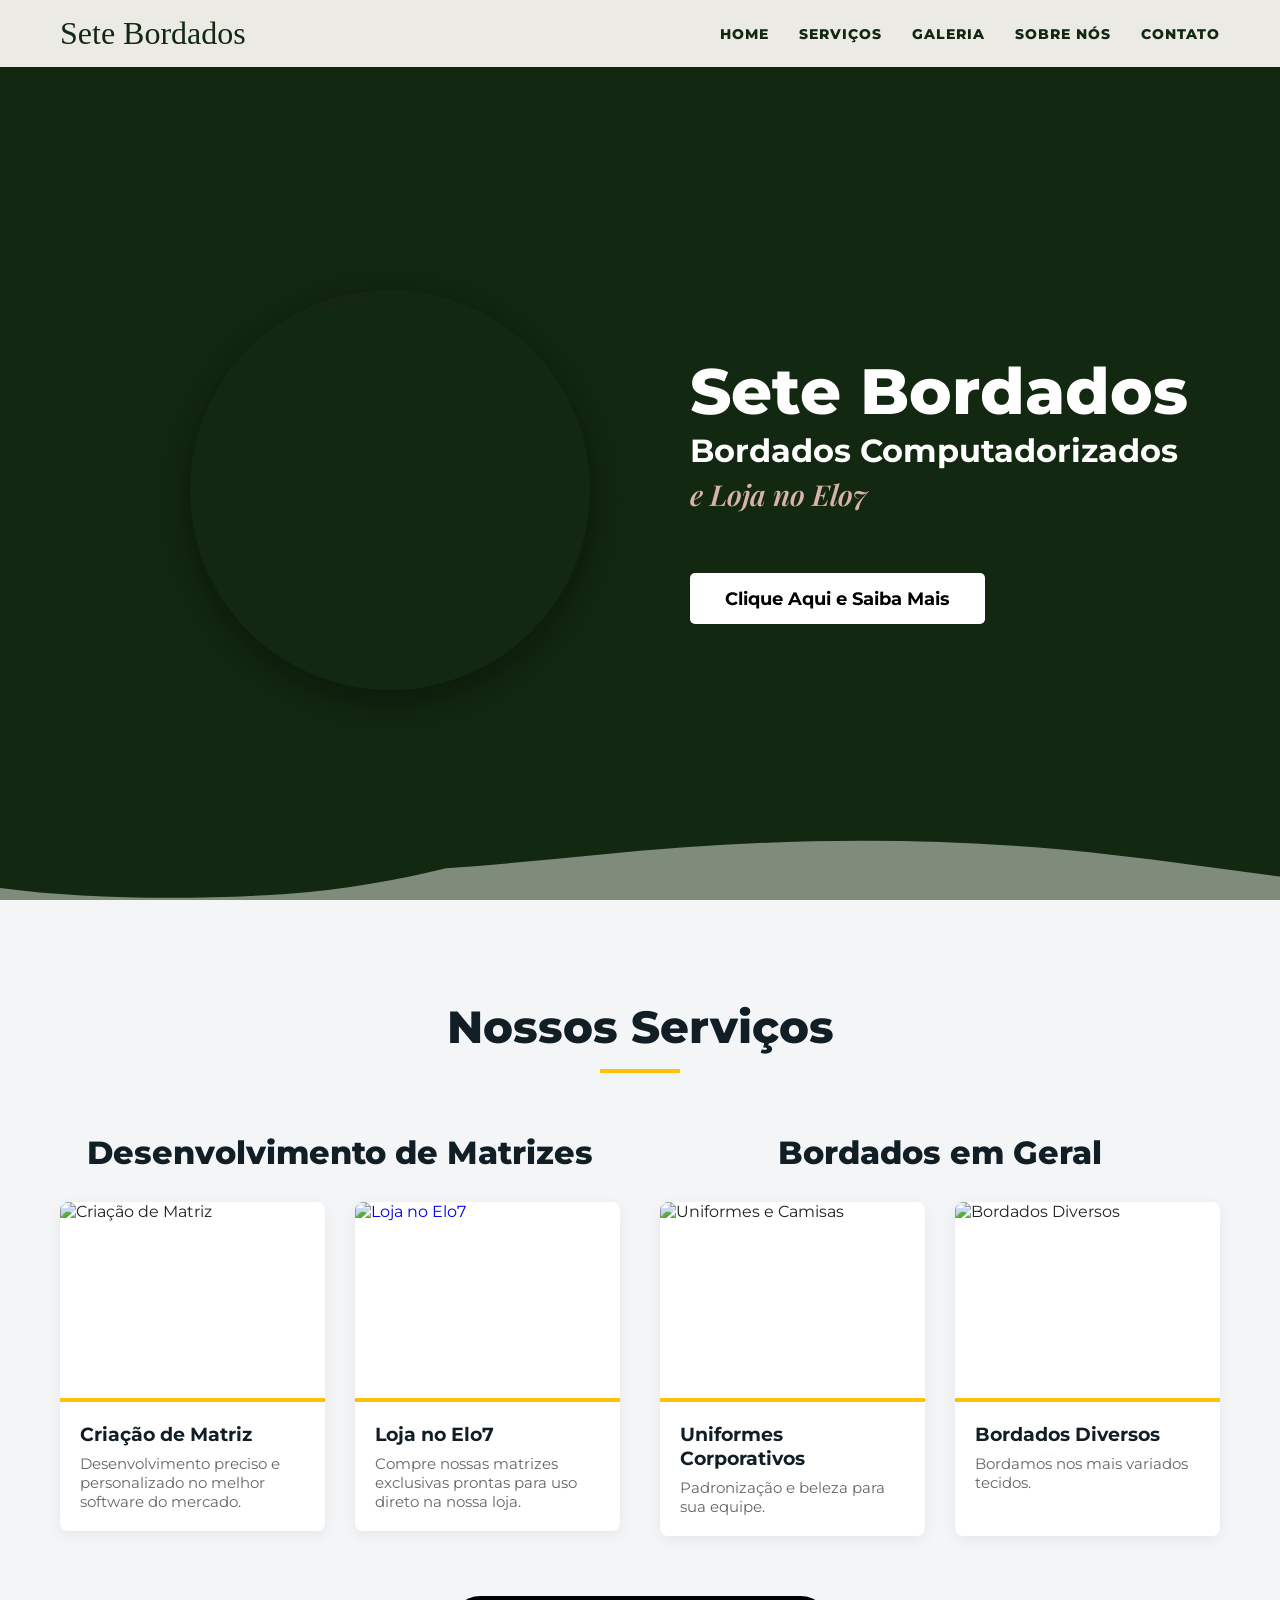
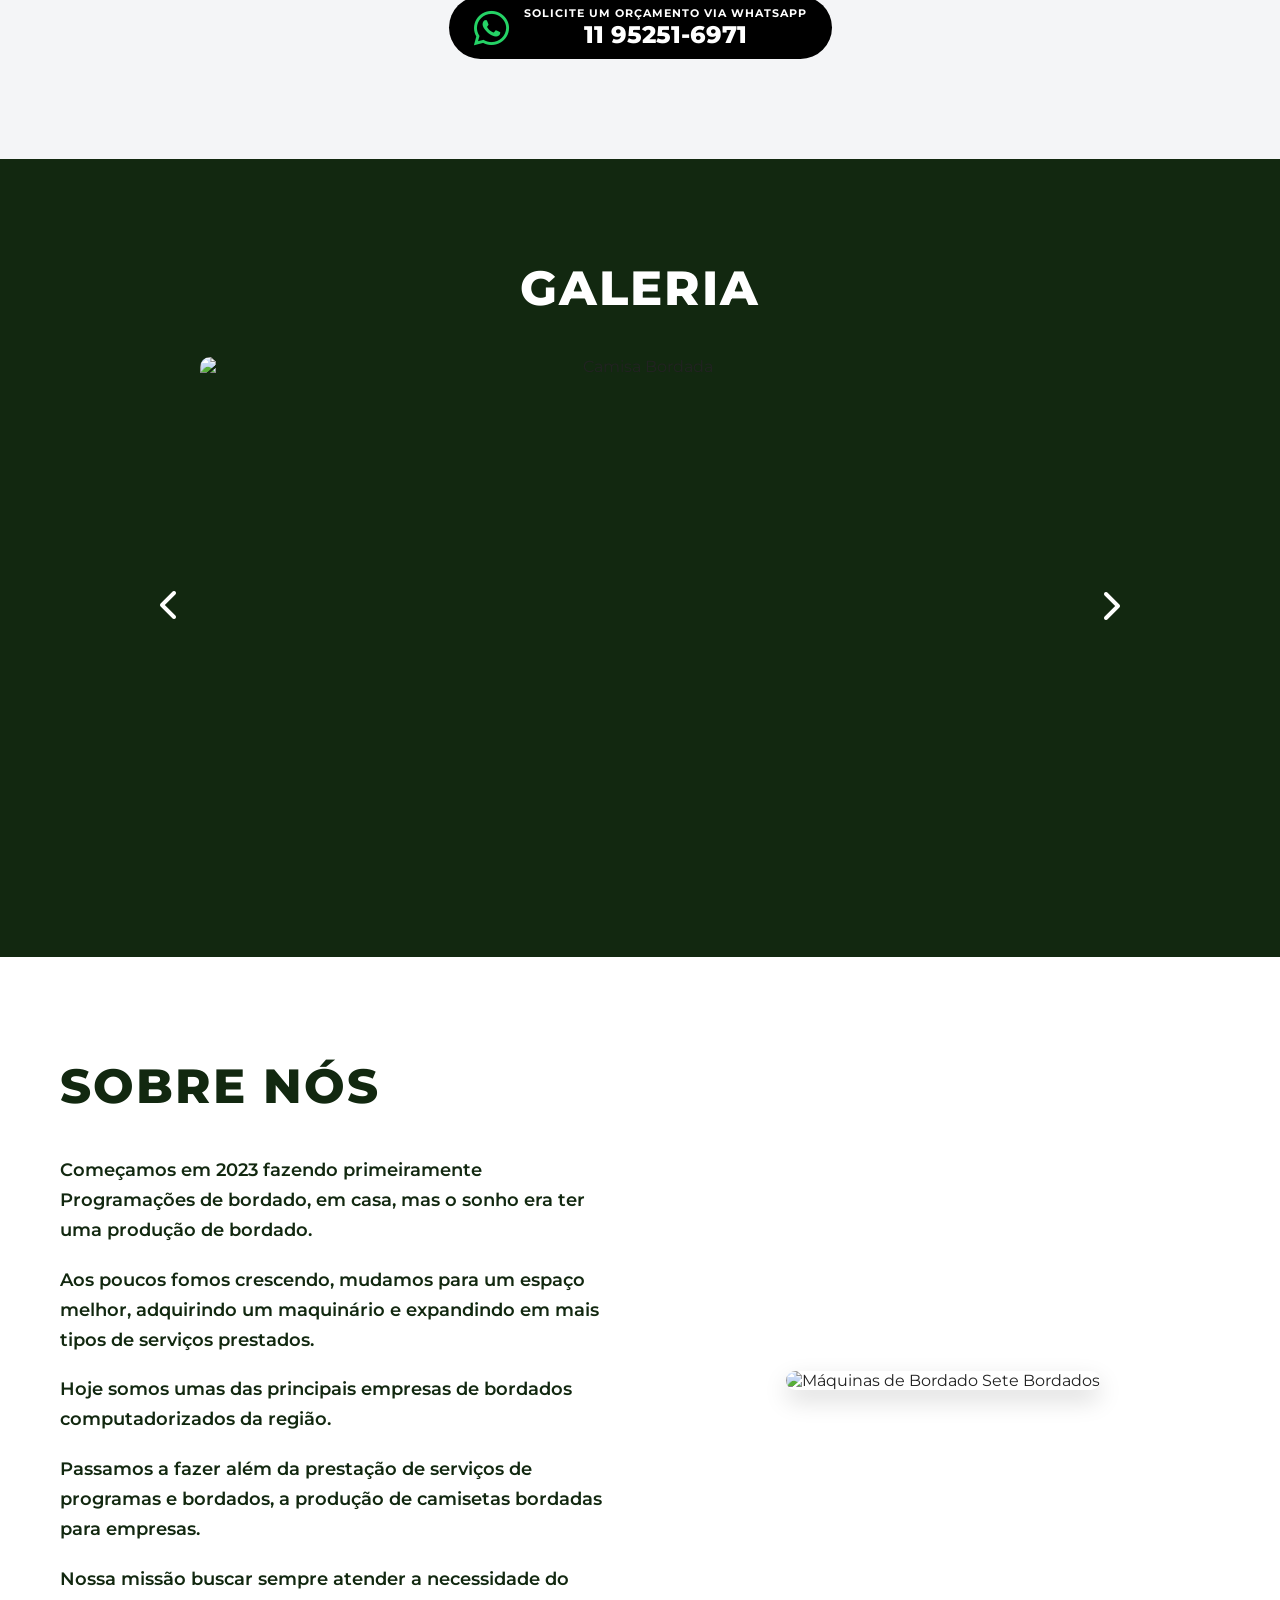
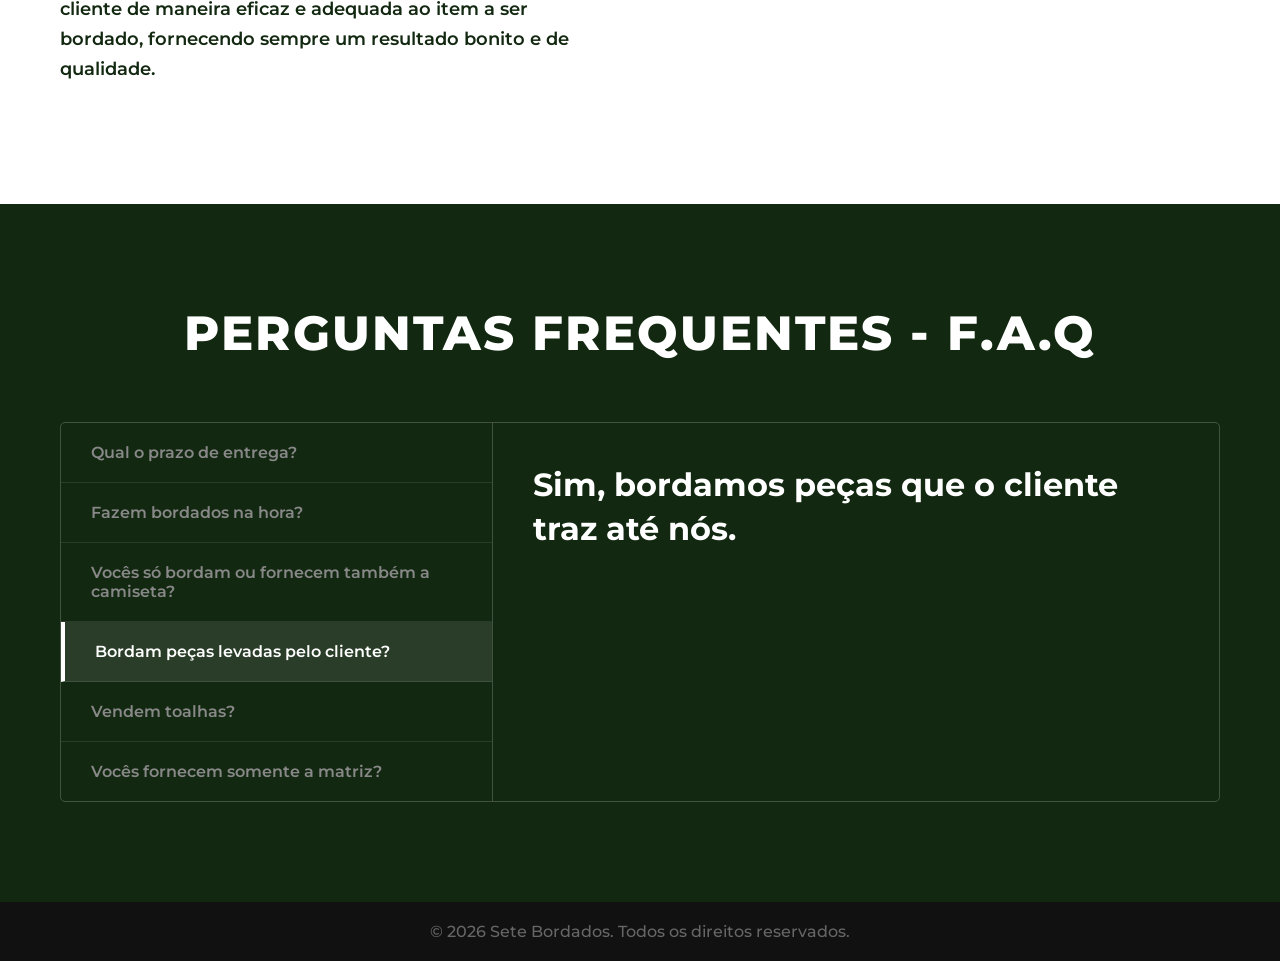
==== google_sites_embed.html @ 215e64a9 "primeiro commit - site sete bordados" ====
<!DOCTYPE html>
<html lang="pt-BR">

<head>
    <meta charset="UTF-8">
    <meta name="viewport" content="width=device-width, initial-scale=1.0">
    <title>Sete Bordados - Bordados Computadorizados</title>
    <style>
:root {
  --primary: #1A1A1A;
  --bg-dark: #122810;
  --bg-nav: #EBEAE5;
  --bg-services: #7F8B7B;
  --bg-gallery: #AC918A;
  --bg-about: #DEDAD6;
  --text-light: #FFFFFF;
  --text-dark: #222222;
  --accent: #25D366; /* WhatsApp Green */
  --highlight: #D8B2A7;

  --font-main: 'Montserrat', sans-serif;
  --font-serif: 'Playfair Display', serif;
}

* {
  margin: 0;
  padding: 0;
  box-sizing: border-box;
}

html {
  scroll-behavior: smooth;
}

body {
  font-family: var(--font-main);
  color: var(--text-dark);
  background-color: var(--bg-nav);
  overflow-x: hidden;
}

.container {
  max-width: 1200px;
  margin: 0 auto;
  padding: 0 20px;
}

h1, h2, h3 {
  font-weight: 800;
}

/* Animations */
[data-anime] {
  opacity: 0;
  transition: .8s ease-in-out;
}
[data-anime="left"] {
  transform: translateX(-50px);
}
[data-anime="right"] {
  transform: translateX(50px);
}
[data-anime="bottom"] {
  transform: translateY(50px);
}
[data-anime].animate {
  opacity: 1;
  transform: translate3d(0px,0px,0px);
}

/* Navbar */
.navbar {
  background-color: var(--bg-nav);
  position: fixed;
  top: 0;
  width: 100%;
  z-index: 1000;
  box-shadow: 0 2px 10px rgba(0,0,0,0.1);
  transition: all 0.3s ease;
}

.nav-container {
  display: flex;
  justify-content: space-between;
  align-items: center;
  max-width: 1200px;
  margin: 0 auto;
  padding: 15px 20px;
}

.nav-logo {
  display: flex;
  align-items: center;
  gap: 10px;
  font-size: 2rem;
  font-weight: normal;
  color: var(--bg-dark);
  font-family: "Old English Text MT", "Engravers Old English BT", serif;
}

.nav-links {
  list-style: none;
  display: flex;
  gap: 30px;
}

.nav-links a {
  text-decoration: none;
  color: var(--bg-dark);
  font-weight: 800;
  font-size: 0.9rem;
  letter-spacing: 1px;
  position: relative;
  transition: color 0.3s;
}

.nav-links a:hover {
  color: var(--bg-gallery);
}

.nav-links a::after {
  content: '';
  position: absolute;
  width: 0;
  height: 2px;
  bottom: -4px;
  left: 0;
  background-color: var(--bg-gallery);
  transition: width 0.3s ease;
}

.nav-links a:hover::after {
  width: 100%;
}

.mobile-menu-btn {
  display: none;
  font-size: 1.5rem;
  cursor: pointer;
}

/* Hero Section */
.hero-section {
  background-color: var(--bg-dark);
  min-height: 100vh;
  display: flex;
  align-items: center;
  position: relative;
  padding-top: 80px;
}

.hero-content {
  display: flex;
  align-items: center;
  justify-content: center;
  gap: 100px;
  width: 100%;
  z-index: 2;
}

.hero-image {
  flex: 1;
  display: flex;
  justify-content: flex-end;
}

.main-logo-img {
  width: 400px;
  height: 400px;
  object-fit: cover;
  border-radius: 50%;
  box-shadow: 0 0 50px rgba(255,255,255,0.1);
  filter: drop-shadow(0px 0px 20px rgba(255, 255, 255, 0.2));
  transition: transform 0.3s ease;
}

.main-logo-img:hover {
  transform: scale(1.05);
}

.hero-text {
  flex: 1;
  color: var(--text-light);
}

.hero-text h1 {
  font-size: 3.5rem;
  line-height: 1.1;
  margin-bottom: 5px;
}

.hero-text h2 {
  font-size: 1.8rem;
  color: var(--highlight);
  font-weight: 600;
  font-style: italic;
  margin-bottom: 40px;
  font-family: var(--font-serif);
}

.btn-primary {
  display: inline-block;
  background-color: #FFFFFF;
  color: #000;
  text-decoration: none;
  padding: 15px 35px;
  font-weight: 700;
  font-size: 1.1rem;
  border-radius: 5px;
  transition: all 0.3s ease;
}

.btn-primary:hover {
  background-color: var(--highlight);
  color: #fff;
  box-shadow: 0 10px 20px rgba(216, 178, 167, 0.3);
  transform: translateY(-3px);
}

.wave-divider {
  position: absolute;
  bottom: 0;
  left: 0;
  width: 100%;
  overflow: hidden;
  line-height: 0;
}

.wave-divider svg {
  position: relative;
  display: block;
  width: calc(130% + 1.3px);
  height: 60px;
}

.wave-divider .shape-fill {
  fill: var(--bg-services);
}

/* Services (New Grid Layout) */
.services-section {
  background-color: #F4F5F7;
  padding: 100px 0;
  color: var(--text-dark);
}

.section-title-wrapper {
  text-align: center;
  margin-bottom: 60px;
}

.section-title-wrapper .section-title {
  font-size: 2.8rem;
  color: #111e25;
  margin-bottom: 15px;
  text-transform: none;
  letter-spacing: normal;
}

.title-underline {
  width: 80px;
  height: 4px;
  background-color: #FFC107;
  margin: 0 auto;
}

.services-grid-blocks {
  display: flex;
  gap: 40px;
  justify-content: space-between;
}

.service-quadrant {
  flex: 1;
}

.service-quadrant h3 {
  font-size: 2rem;
  color: #111e25;
  margin-bottom: 30px;
  text-align: center;
}

.quadrant-cards {
  display: grid;
  grid-template-columns: 1fr 1fr;
  gap: 30px;
}

.service-card {
  background: #ffffff;
  border-radius: 8px;
  overflow: hidden;
  box-shadow: 0 4px 15px rgba(0,0,0,0.06);
  transition: transform 0.3s ease;
}

.service-card:hover {
  transform: translateY(-5px);
  box-shadow: 0 10px 25px rgba(0,0,0,0.1);
}

.service-card img {
  width: 100%;
  height: 200px;
  object-fit: cover;
  border-bottom: 4px solid #FFC107;
  display: block;
}

.card-text {
  padding: 20px;
}

.card-text h4 {
  font-size: 1.2rem;
  color: #111e25;
  margin-bottom: 8px;
}

.card-text p {
  font-size: 0.95rem;
  color: #666;
}

.section-title {
  font-size: 3rem;
  margin-bottom: 40px;
  text-transform: uppercase;
  letter-spacing: 2px;
}

.section-title.dark-title {
  color: var(--bg-dark);
}

.whatsapp-btn-wrapper {
  margin-top: 40px;
}

.btn-whatsapp {
  display: inline-flex;
  align-items: center;
  background-color: #000;
  color: #fff;
  text-decoration: none;
  padding: 10px 25px;
  border-radius: 50px;
  gap: 15px;
  transition: all 0.3s;
}

.btn-whatsapp:hover {
  background-color: var(--accent);
  box-shadow: 0 10px 20px rgba(37, 211, 102, 0.4);
  transform: translateY(-3px);
}

.btn-whatsapp i {
  font-size: 2.5rem;
  color: var(--accent);
}

.btn-whatsapp:hover i {
  color: #fff;
}

.wpp-text {
  display: flex;
  flex-direction: column;
}

.wpp-sub {
  font-size: 0.7rem;
  font-weight: 700;
  letter-spacing: 1px;
}

.wpp-num {
  font-size: 1.5rem;
  font-weight: 800;
}

/* Gallery */
.gallery-section {
  background-color: var(--bg-dark);
  padding: 100px 0;
  text-align: center;
}

.gallery-slider {
  position: relative;
  max-width: 1000px;
  margin: 0 auto;
  display: flex;
  align-items: center;
  gap: 20px;
}

.gallery-track-container {
  overflow: hidden;
  flex: 1;
  border-radius: 10px;
}

.gallery-track {
  display: flex;
  list-style: none;
  transition: transform 0.5s ease-in-out;
}

.gallery-slide {
  min-width: 100%;
}

.gallery-slide img {
  width: 100%;
  height: 500px;
  object-fit: cover;
  display: block;
}

.slider-btn {
  background: transparent;
  border: none;
  color: white;
  font-size: 2rem;
  cursor: pointer;
  transition: color 0.3s;
}

.slider-btn:hover {
  color: #333;
}

/* About Us */
.about-section {
  background-color: #ffffff;
  padding: 100px 0;
  position: relative;
  overflow: hidden;
}

.about-content {
  display: flex;
  align-items: center;
  gap: 50px;
  position: relative;
  z-index: 2;
}

.sobre-text {
  flex: 1;
}

.sobre-text p {
  font-size: 1.1rem;
  line-height: 1.7;
  margin-bottom: 20px;
  color: var(--bg-dark);
  font-weight: 600;
}

.sobre-graphic {
  flex: 1;
  display: flex;
  justify-content: center;
}

.watermark-img {
  width: 450px;
  opacity: 0.15;
  filter: grayscale(100%);
}

/* FAQ */
.faq-section {
  background-color: var(--bg-dark);
  padding: 100px 0;
  color: var(--text-light);
}

.center-title {
  text-align: center;
  margin-bottom: 60px;
}

.faq-container {
  display: flex;
  border: 1px solid rgba(255,255,255,0.2);
  border-radius: 5px;
  overflow: hidden;
}

.faq-accordion {
  flex: 1;
  border-right: 1px solid rgba(255,255,255,0.2);
}

.faq-item {
  padding: 20px 30px;
  cursor: pointer;
  border-bottom: 1px solid rgba(255,255,255,0.1);
  transition: all 0.3s;
  color: #888;
  font-weight: 600;
}

.faq-item:last-child {
  border-bottom: none;
}

.faq-item:hover {
  background-color: rgba(255,255,255,0.05);
  color: #ddd;
}

.faq-item.active {
  background-color: rgba(255,255,255,0.1);
  color: #fff;
  border-left: 4px solid #fff;
}

.faq-display {
  flex: 1.5;
  padding: 40px;
  display: flex;
  align-items: flex-start;
}

.faq-answer-content h3 {
  font-size: 2rem;
  font-weight: 700;
  line-height: 1.4;
  animation: fadeIn 0.5s ease;
}

@keyframes fadeIn {
  from { opacity: 0; transform: translateY(10px); }
  to { opacity: 1; transform: translateY(0); }
}

footer {
  background-color: #111;
  color: #666;
  text-align: center;
  padding: 20px 0;
  font-weight: 500;
}

/* Responsive */
@media (max-width: 900px) {
  .hero-content, .services-content, .about-content, .faq-container {
    flex-direction: column;
  }
  
  .hero-image {
    order: -1;
  }
  
  .main-logo-img {
    width: 250px;
    height: 250px;
  }
  
  .hero-text h1 {
    font-size: 2.5rem;
    text-align: center;
  }
  
  .hero-text h2 {
    font-size: 1.5rem;
    text-align: center;
  }
  
  .hero-text .btn-primary {
    display: block;
    text-align: center;
    margin: 0 auto;
    width: fit-content;
  }

  .nav-links {
    display: none;
  }
  
  .mobile-menu-btn {
    display: block;
  }
  
  .services-grid-blocks {
    flex-direction: column;
  }
  
  .quadrant-cards {
    grid-template-columns: 1fr;
  }
  
  .faq-accordion {
    border-right: none;
    border-bottom: 1px solid rgba(255,255,255,0.2);
  }
}
    </style>
    <link rel="preconnect" href="https://fonts.googleapis.com">
    <link rel="preconnect" href="https://fonts.gstatic.com" crossorigin>
    <link
        href="https://fonts.googleapis.com/css2?family=Montserrat:wght@400;600;700;800&family=Playfair+Display:ital,wght@1,600&display=swap"
        rel="stylesheet">
    <link href="https://cdnjs.cloudflare.com/ajax/libs/font-awesome/6.0.0/css/all.min.css" rel="stylesheet">
</head>

<body>

    <!-- Header / Navbar -->
    <header class="navbar">
        <div class="nav-container">
            <div class="nav-logo">
                <span>Sete Bordados</span>
            </div>
            <nav>
                <ul class="nav-links">
                    <li><a href="#home">HOME</a></li>
                    <li><a href="#servicos">SERVIÇOS</a></li>
                    <li><a href="#galeria">GALERIA</a></li>
                    <li><a href="#sobre">SOBRE NÓS</a></li>
                    <li><a href="#contato">CONTATO</a></li>
                </ul>
            </nav>
            <div class="mobile-menu-btn">
                <i class="fa-solid fa-bars"></i>
            </div>
        </div>
    </header>

    <!-- Hero Section -->
    <section id="home" class="hero-section">
        <div class="hero-bg-overlay"></div>
        <div class="container hero-content">
            <div class="hero-image" data-anime="left">
                <img src="file:///C:/Users/Sete%20Bordados/.gemini/antigravity/brain/8d56ee61-d3b2-42f8-826c-46ac533d7879/media__1777086270051.png"
                    alt="Sete Bordados Logo" class="main-logo-img"
                    style="border-radius: 50%; box-shadow: 0px 10px 40px rgba(0, 0, 0, 0.4); filter: none;">
            </div>
            <div class="hero-text" data-anime="right">
                <h1 style="font-size: 4rem;">Sete Bordados</h1>
                <h2
                    style="font-size: 2rem; color: #fff; font-style: normal; font-family: var(--font-main); font-weight: 700; margin-bottom: 5px;">
                    Bordados Computadorizados</h2>
                <h2 style="font-size: 1.8rem; color: var(--highlight);">e Loja no Elo7</h2>
                <a href="#contato" class="btn-primary" style="margin-top: 20px;">Clique Aqui e Saiba Mais</a>
            </div>
        </div>
        <div class="wave-divider">
            <svg data-name="Layer 1" xmlns="http://www.w3.org/2000/svg" viewBox="0 0 1200 120"
                preserveAspectRatio="none">
                <path
                    d="M321.39,56.44c58-10.79,114.16-30.13,172-41.86,82.39-16.72,168.19-17.73,250.45-.39C823.78,31,906.67,72,985.66,92.83c70.05,18.48,146.53,26.09,214.34,3V120H0V95.8C59.71,118,137.93,121,206.13,107.82,246.3,100,287.1,80.19,321.39,56.44Z"
                    class="shape-fill"></path>
            </svg>
        </div>
    </section>

    <!-- Serviços Section -->
    <section id="servicos" class="services-section">
        <div class="container">
            <div class="section-title-wrapper" data-anime="bottom">
                <h2 class="section-title">Nossos Serviços</h2>
                <div class="title-underline"></div>
            </div>

            <div class="services-grid-blocks">
                <!-- Quadrante 1 -->
                <div class="service-quadrant" data-anime="left">
                    <h3>Desenvolvimento de Matrizes</h3>
                    <div class="quadrant-cards">
                        <div class="service-card">
                            <img src="file:///C:/Users/Sete%20Bordados/.gemini/antigravity/brain/8d56ee61-d3b2-42f8-826c-46ac533d7879/media__1777087668010.png"
                                alt="Criação de Matriz">
                            <div class="card-text">
                                <h4>Criação de Matriz</h4>
                                <p>Desenvolvimento preciso e personalizado no melhor software do mercado.</p>
                            </div>
                        </div>
                        <a href="https://www.elo7.com.br/setebordados" target="_blank"
                            style="text-decoration: none; display: block;">
                            <div class="service-card">
                                <img src="file:///C:/Users/Sete%20Bordados/.gemini/antigravity/brain/af2592d1-7823-4676-9149-f74d1d5712ac/media__1777677798168.png"
                                    alt="Loja no Elo7">
                                <div class="card-text">
                                    <h4>Loja no Elo7</h4>
                                    <p>Compre nossas matrizes exclusivas prontas para uso direto na nossa loja.</p>
                                </div>
                            </div>
                        </a>
                    </div>
                </div>

                <!-- Quadrante 2 -->
                <div class="service-quadrant" data-anime="right">
                    <h3>Bordados em Geral</h3>
                    <div class="quadrant-cards">
                        <div class="service-card">
                            <img src="file:///C:/Users/Sete%20Bordados/.gemini/antigravity/brain/af2592d1-7823-4676-9149-f74d1d5712ac/media__1777678162874.png"
                                alt="Uniformes e Camisas">
                            <div class="card-text">
                                <h4>Uniformes Corporativos</h4>
                                <p>Padronização e beleza para sua equipe.</p>
                            </div>
                        </div>
                        <div class="service-card">
                            <img src="file:///C:/Users/Sete%20Bordados/.gemini/antigravity/brain/af2592d1-7823-4676-9149-f74d1d5712ac/media__1777678543180.png"
                                alt="Bordados Diversos">
                            <div class="card-text">
                                <h4>Bordados Diversos</h4>
                                <p>Bordamos nos mais variados tecidos.</p>
                            </div>
                        </div>
                    </div>
                </div>
            </div>

            <div class="whatsapp-btn-wrapper" style="text-align: center; margin-top: 60px;" data-anime="bottom">
                <a href="https://wa.me/message/SFWPDJLVIP6OA1" class="btn-whatsapp" target="_blank">
                    <i class="fa-brands fa-whatsapp"></i>
                    <div class="wpp-text">
                        <span class="wpp-sub">SOLICITE UM ORÇAMENTO VIA WHATSAPP</span>
                        <span class="wpp-num">11 95251-6971</span>
                    </div>
                </a>
            </div>
        </div>
    </section>

    <!-- Galeria Section -->
    <section id="galeria" class="gallery-section">
        <h2 class="section-title light-title" style="color: #ffffff;" data-anime="bottom">GALERIA</h2>
        <div class="container gallery-slider" data-anime="bottom">
            <button class="slider-btn prev-btn"><i class="fa-solid fa-chevron-left"></i></button>
            <div class="gallery-track-container">
                <ul class="gallery-track">
                    <li class="gallery-slide current-slide">
                        <img src="file:///C:/Users/Sete%20Bordados/.gemini/antigravity/brain/af2592d1-7823-4676-9149-f74d1d5712ac/media__1777678162874.png"
                            alt="Camisa Bordada">
                    </li>
                    <li class="gallery-slide">
                        <img src="file:///C:/Users/Sete%20Bordados/.gemini/antigravity/brain/af2592d1-7823-4676-9149-f74d1d5712ac/media__1777678543180.png"
                            alt="Bordados Diversos">
                    </li>
                    <li class="gallery-slide">
                        <img src="file:///C:/Users/Sete%20Bordados/.gemini/antigravity/brain/af2592d1-7823-4676-9149-f74d1d5712ac/media__1777678162874.png"
                            alt="Uniforme Bordado">
                    </li>
                    <li class="gallery-slide">
                        <img src="file:///C:/Users/Sete%20Bordados/.gemini/antigravity/brain/af2592d1-7823-4676-9149-f74d1d5712ac/media__1777678753236.png"
                            alt="Polos Pretas Bordadas">
                    </li>
                    <li class="gallery-slide">
                        <img src="file:///C:/Users/Sete%20Bordados/.gemini/antigravity/brain/af2592d1-7823-4676-9149-f74d1d5712ac/media__1777678794024.png"
                            alt="Polo Vermelha Mulher Maravilha">
                    </li>
                    <li class="gallery-slide">
                        <img src="file:///C:/Users/Sete%20Bordados/.gemini/antigravity/brain/af2592d1-7823-4676-9149-f74d1d5712ac/media__1777678805522.png"
                            alt="Toalhas Madrinha Adriana">
                    </li>
                    <li class="gallery-slide">
                        <img src="file:///C:/Users/Sete%20Bordados/.gemini/antigravity/brain/af2592d1-7823-4676-9149-f74d1d5712ac/media__1777678815977.png"
                            alt="Toalhas Ivanildo e Lucineide">
                    </li>
                </ul>
            </div>
            <button class="slider-btn next-btn"><i class="fa-solid fa-chevron-right"></i></button>
        </div>
    </section>

    <!-- Sobre Nós Section -->
    <section id="sobre" class="about-section">
        <div class="container about-content">
            <div class="sobre-text" data-anime="left">
                <h2 class="section-title dark-title">SOBRE NÓS</h2>
                <div class="text-block">
                    <p>Começamos em 2023 fazendo primeiramente Programações de bordado, em casa, mas o sonho era ter uma
                        produção de bordado.</p>
                    <p>Aos poucos fomos crescendo, mudamos para um espaço melhor, adquirindo um maquinário e expandindo
                        em mais tipos de serviços prestados.</p>
                    <p>Hoje somos umas das principais empresas de bordados computadorizados da região.</p>
                    <p>Passamos a fazer além da prestação de serviços de programas e bordados, a produção de camisetas
                        bordadas para empresas.</p>
                    <p>Nossa missão buscar sempre atender a necessidade do cliente de maneira eficaz e adequada ao item
                        a ser bordado, fornecendo sempre um resultado bonito e de qualidade.</p>
                </div>
            </div>
            <div class="sobre-graphic" data-anime="right">
                <div>
                    <img src="file:///C:/Users/Sete%20Bordados/.gemini/antigravity/brain/af2592d1-7823-4676-9149-f74d1d5712ac/media__1777679221291.png"
                        alt="Máquinas de Bordado Sete Bordados" class="machine-img"
                        style="width: 100%; max-width: 500px; border-radius: 10px; box-shadow: 0 10px 25px rgba(0,0,0,0.15);">
                </div>
            </div>
        </div>
    </section>

    <!-- FAQ Section -->
    <section id="contato" class="faq-section">
        <div class="container">
            <h2 class="section-title light-title center-title" data-anime="bottom">Perguntas Frequentes - F.A.Q</h2>
            <div class="faq-container" data-anime="bottom">
                <div class="faq-accordion">
                    <div class="faq-item"
                        data-answer="O prazo de entrega varia de 3 a 7 dias úteis após aprovação da arte.">
                        <span>Qual o prazo de entrega?</span>
                    </div>
                    <div class="faq-item"
                        data-answer="Trabalhamos com agendamentos. Serviços expressos têm taxa extra.">
                        <span>Fazem bordados na hora?</span>
                    </div>
                    <div class="faq-item" data-answer="Nós bordamos e também podemos fornecer as peças.">
                        <span>Vocês só bordam ou fornecem também a camiseta?</span>
                    </div>
                    <div class="faq-item active" data-answer="Sim, bordamos peças que o cliente traz até nós.">
                        <span>Bordam peças levadas pelo cliente?</span>
                    </div>
                    <div class="faq-item" data-answer="Sim, vendemos toalhas de banho e rosto já bordadas.">
                        <span>Vendem toalhas?</span>
                    </div>
                    <div class="faq-item" data-answer="Sim, temos opções para bordados em tecido plano, pique e mais.">
                        <span>Vocês fornecem somente a matriz?</span>
                    </div>
                </div>
                <div class="faq-display">
                    <div class="faq-answer-content">
                        <h3>Sim, bordamos peças que o cliente traz até nós.</h3>
                    </div>
                </div>
            </div>
        </div>
    </section>

    <footer>
        <div class="container footer-content">
            <p>&copy; 2026 Sete Bordados. Todos os direitos reservados.</p>
        </div>
    </footer>

    <script>
document.addEventListener('DOMContentLoaded', () => {
    
    // --- Scroll Animado ---
    const target = document.querySelectorAll('[data-anime]');
    const animationClass = 'animate';

    function animeScroll() {
        const windowTop = window.pageYOffset + ((window.innerHeight * 3) / 4);
        target.forEach(function(element) {
            if((windowTop) > element.offsetTop) {
                element.classList.add(animationClass);
            }
        })
    }

    animeScroll();

    if(target.length) {
        window.addEventListener('scroll', function() {
            animeScroll();
        })
    }

    // --- Smooth Scroll NavBar ---
    document.querySelectorAll('.nav-links a, .btn-primary').forEach(anchor => {
        anchor.addEventListener('click', function (e) {
            e.preventDefault();
            const targetId = this.getAttribute('href').substring(1);
            const targetNode = document.getElementById(targetId);
            if(targetNode) {
                targetNode.scrollIntoView({
                    behavior: 'smooth'
                });
            }
        });
    });

    // --- Galeria Slider ---
    const track = document.querySelector('.gallery-track');
    const slides = Array.from(track.children);
    const nextButton = document.querySelector('.next-btn');
    const prevButton = document.querySelector('.prev-btn');
    
    let currentSlideIndex = 0;

    const moveToSlide = (track, currentSlide, targetSlide) => {
        const slideWidth = slides[0].getBoundingClientRect().width;
        const targetIndex = slides.indexOf(targetSlide);
        track.style.transform = 'translateX(-' + targetIndex * slideWidth + 'px)';
        currentSlide.classList.remove('current-slide');
        targetSlide.classList.add('current-slide');
        currentSlideIndex = targetIndex;
    }

    nextButton.addEventListener('click', e => {
        const currentSlide = track.querySelector('.current-slide');
        let nextSlide = currentSlide.nextElementSibling;
        
        // Loop back to start
        if(!nextSlide) {
            nextSlide = slides[0];
        }
        
        moveToSlide(track, currentSlide, nextSlide);
    });

    prevButton.addEventListener('click', e => {
        const currentSlide = track.querySelector('.current-slide');
        let prevSlide = currentSlide.previousElementSibling;
        
        // Loop to end
        if(!prevSlide) {
            prevSlide = slides[slides.length - 1];
        }
        
        moveToSlide(track, currentSlide, prevSlide);
    });

    // Handle Resize maintaining slide position
    window.addEventListener('resize', () => {
        const slideWidth = slides[0].getBoundingClientRect().width;
        track.style.transform = 'translateX(-' + currentSlideIndex * slideWidth + 'px)';
        track.style.transition = 'none'; // Prevent animation glitch on resize
        setTimeout(() => {
             track.style.transition = 'transform 0.5s ease-in-out';
        }, 50);
    });

    // --- FAQ Interativo ---
    const faqItems = document.querySelectorAll('.faq-item');

    faqItems.forEach(item => {
        item.addEventListener('click', () => {
            // Remove active class from all
            faqItems.forEach(i => i.classList.remove('active'));
            // Add active class to clicked
            item.classList.add('active');
            
            // Get answer
            const answer = item.getAttribute('data-answer');
            
            const currentContent = document.querySelector('.faq-answer-content h3');
            
            // Re-trigger animation by cloning and replacing node
            if (currentContent) {
                const newContent = currentContent.cloneNode(true);
                newContent.innerText = answer;
                currentContent.parentNode.replaceChild(newContent, currentContent);
            }
        });
    });
});
    </script>
</body>

</html>
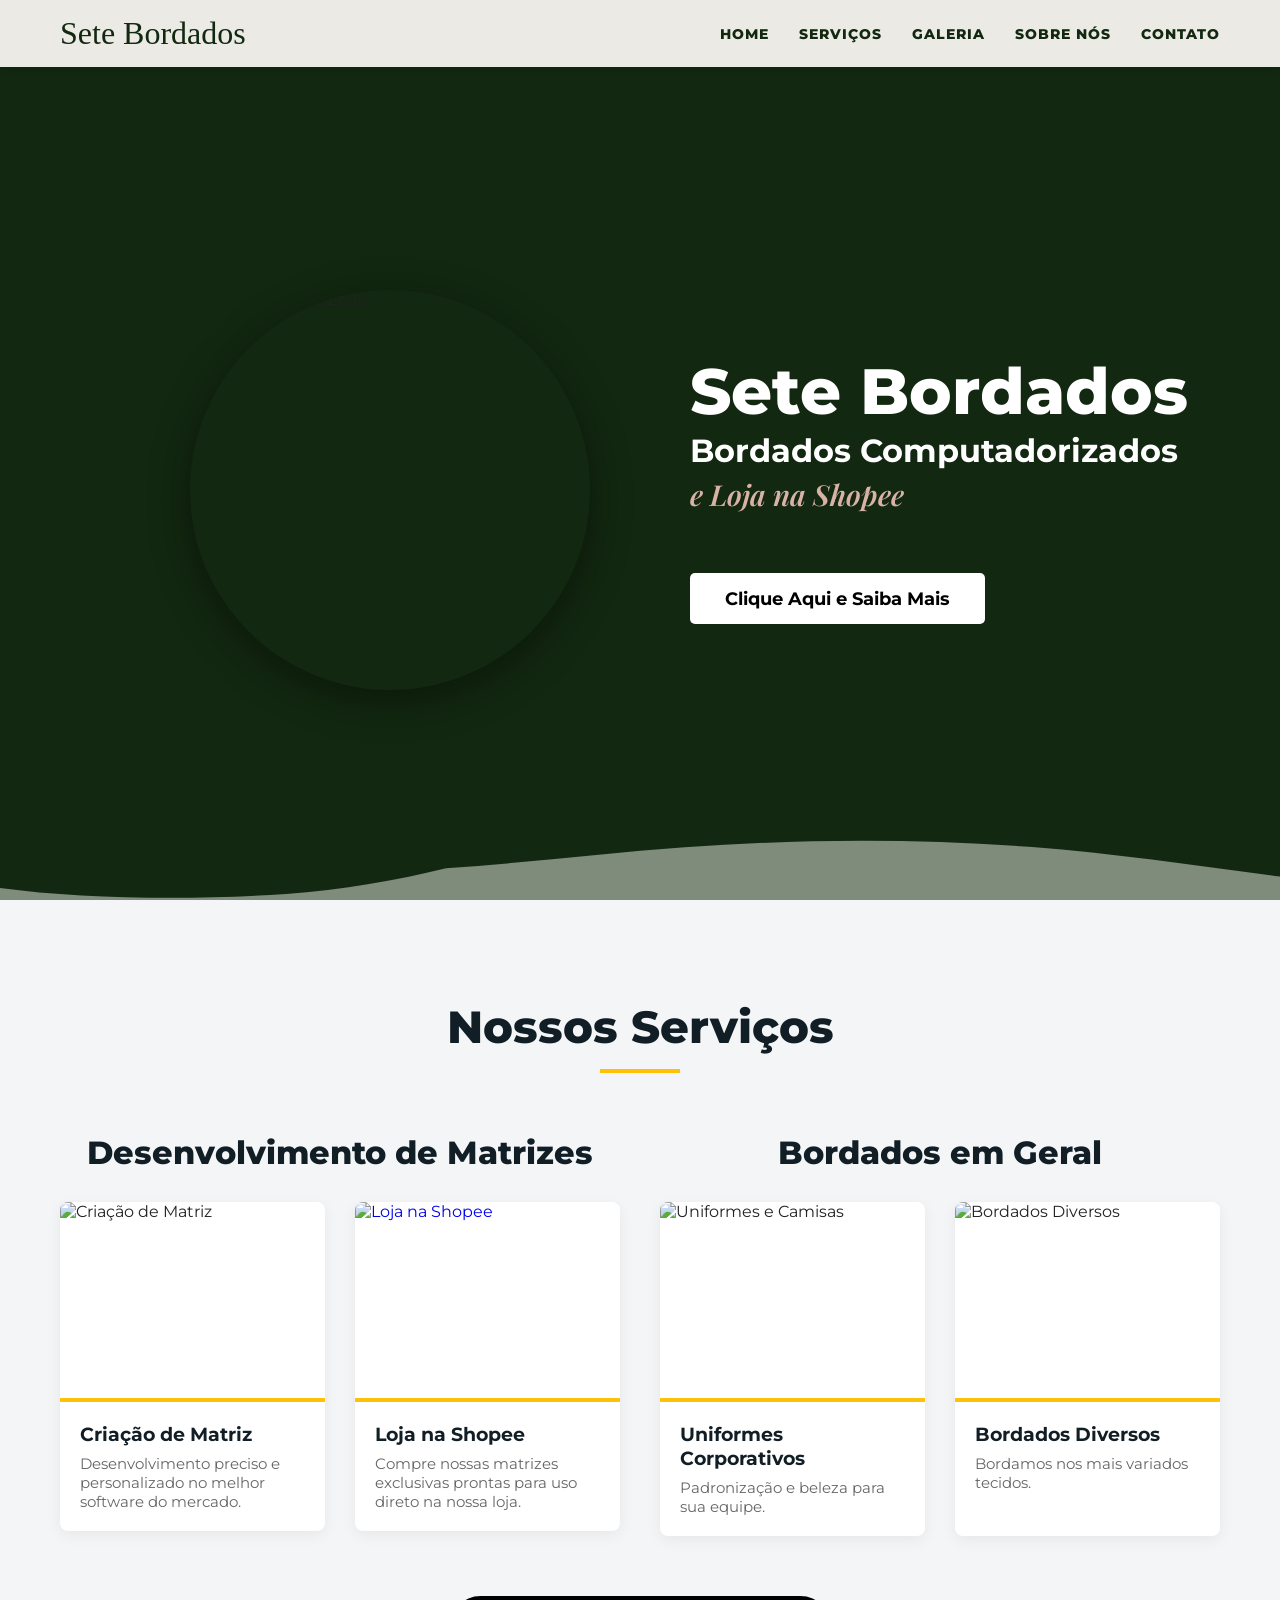
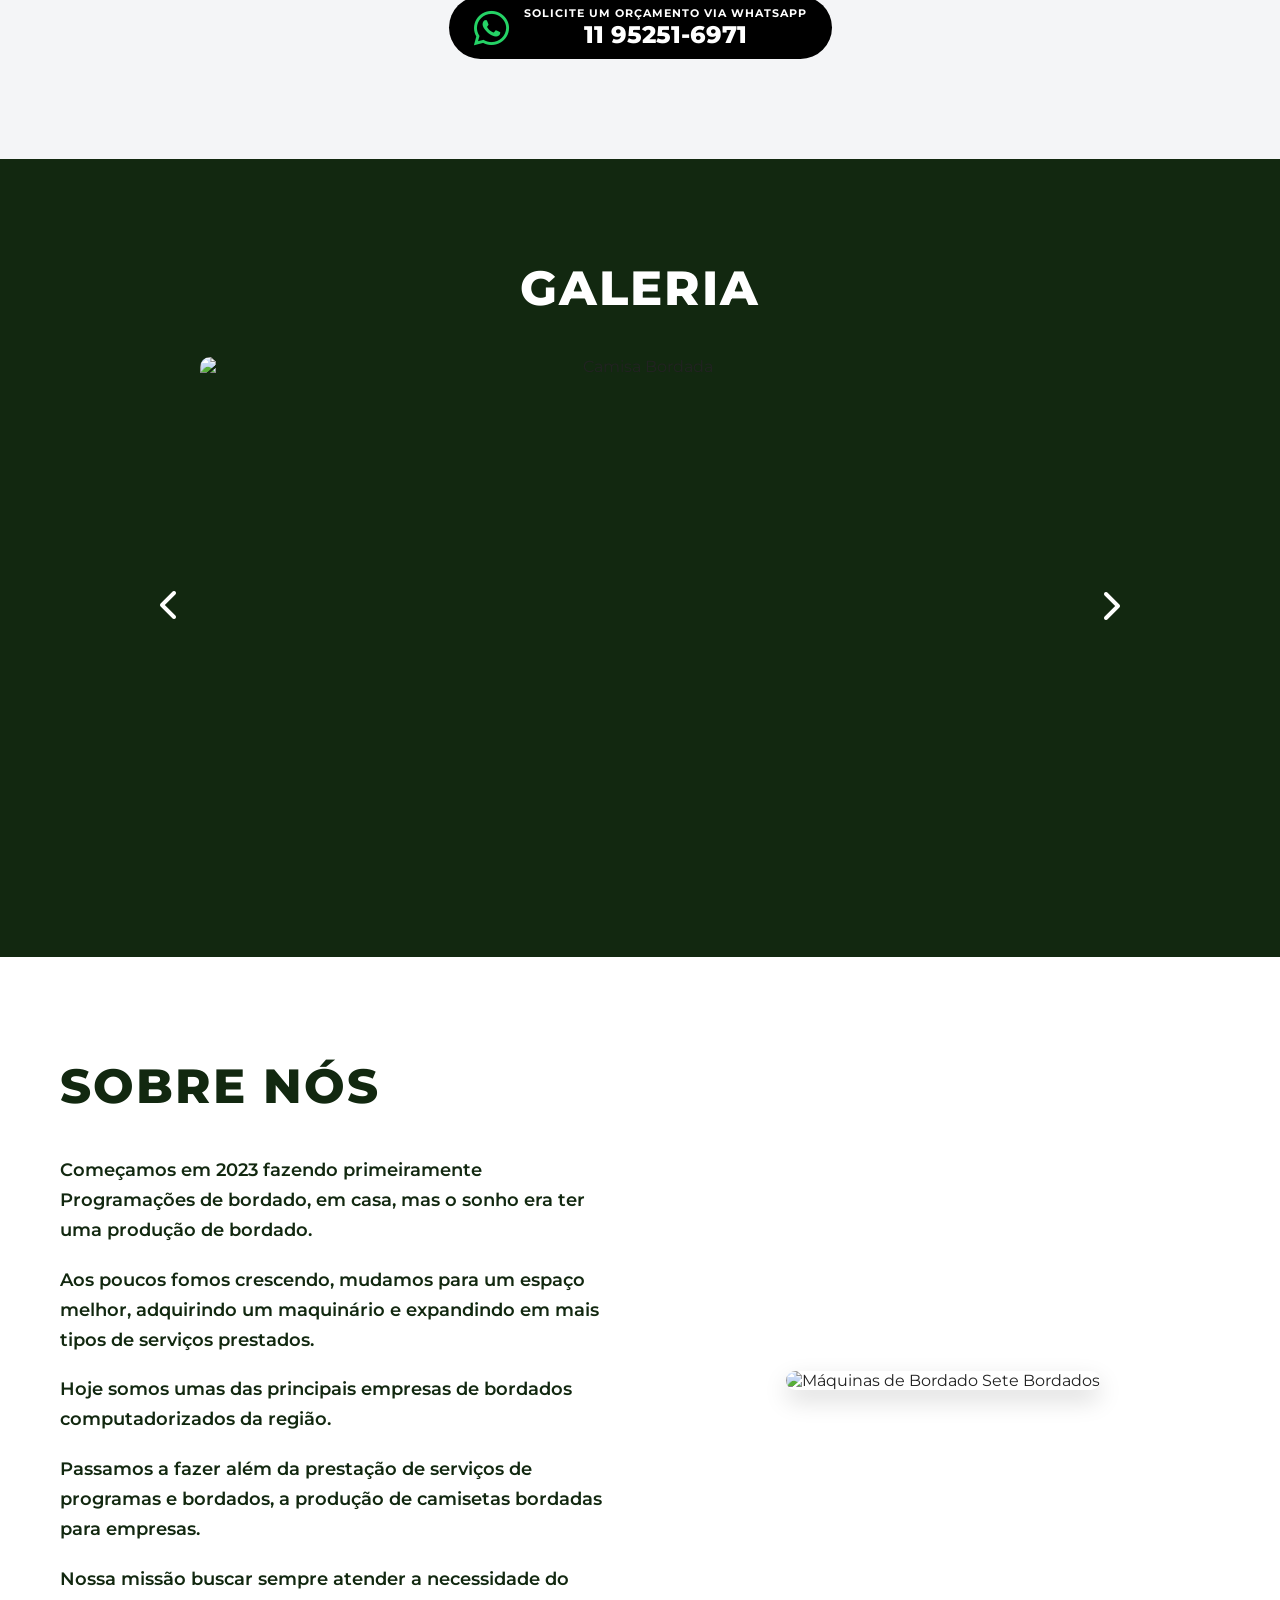
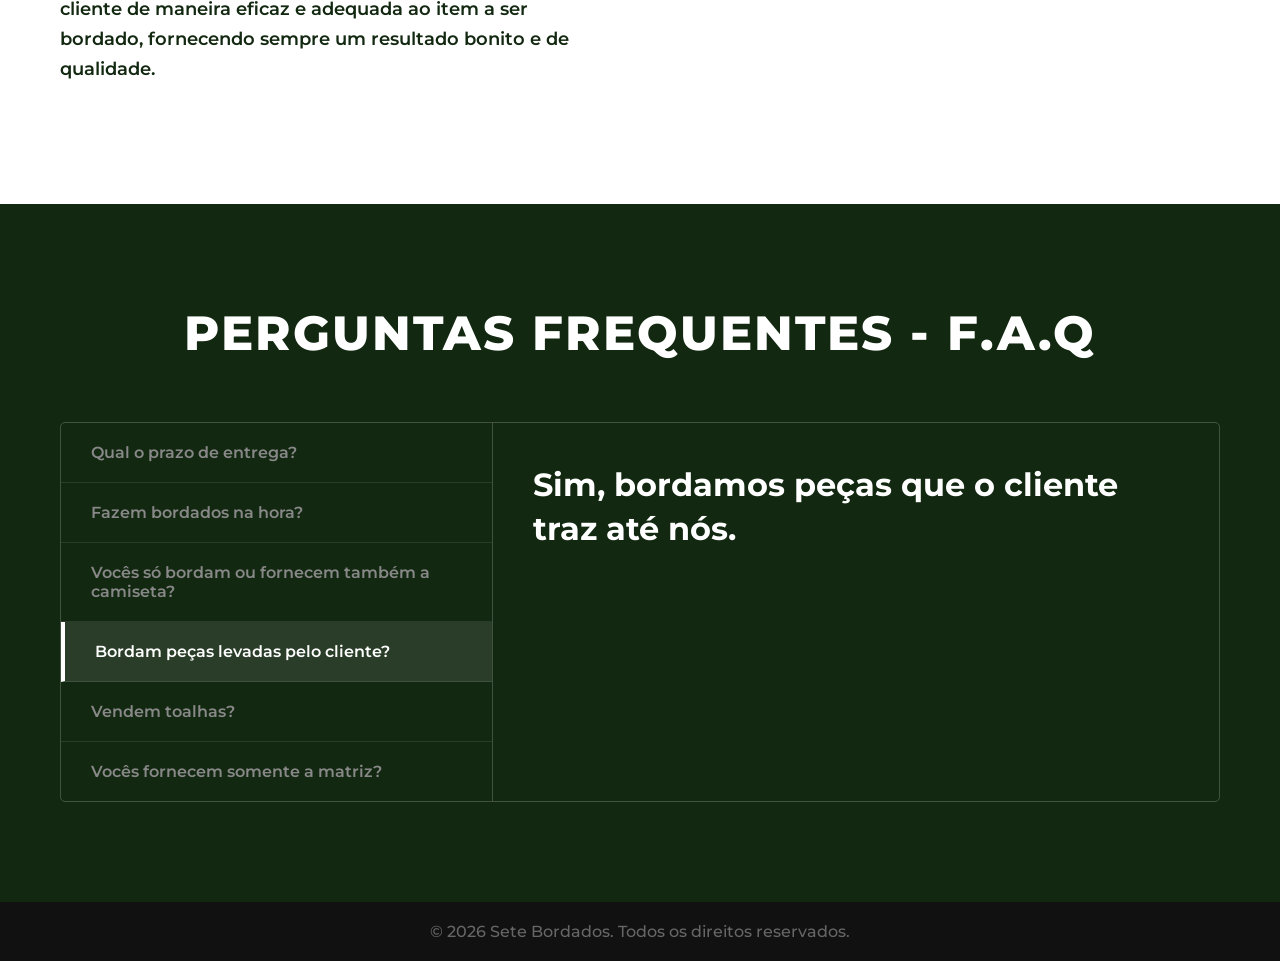
==== commit cb6626d0: "Altera loja do Elo7 para a Shopee no site" ====
--- a/google_sites_embed.html
+++ b/google_sites_embed.html
@@ -647,7 +647,7 @@
                 <h2
                     style="font-size: 2rem; color: #fff; font-style: normal; font-family: var(--font-main); font-weight: 700; margin-bottom: 5px;">
                     Bordados Computadorizados</h2>
-                <h2 style="font-size: 1.8rem; color: var(--highlight);">e Loja no Elo7</h2>
+                <h2 style="font-size: 1.8rem; color: var(--highlight);">e Loja na Shopee</h2>
                 <a href="#contato" class="btn-primary" style="margin-top: 20px;">Clique Aqui e Saiba Mais</a>
             </div>
         </div>
@@ -682,13 +682,13 @@
                                 <p>Desenvolvimento preciso e personalizado no melhor software do mercado.</p>
                             </div>
                         </div>
-                        <a href="https://www.elo7.com.br/setebordados" target="_blank"
+                        <a href="https://shopee.com.br/shop/462453502" target="_blank"
                             style="text-decoration: none; display: block;">
                             <div class="service-card">
-                                <img src="file:///C:/Users/Sete%20Bordados/.gemini/antigravity/brain/af2592d1-7823-4676-9149-f74d1d5712ac/media__1777677798168.png"
-                                    alt="Loja no Elo7">
+                                <img src="file:///C:/Users/Sete%20Bordados/.gemini/antigravity/brain/8a51921d-14b4-44d0-a047-f8c1c081f3c9/media__1783901616939.png"
+                                    alt="Loja na Shopee">
                                 <div class="card-text">
-                                    <h4>Loja no Elo7</h4>
+                                    <h4>Loja na Shopee</h4>
                                     <p>Compre nossas matrizes exclusivas prontas para uso direto na nossa loja.</p>
                                 </div>
                             </div>
